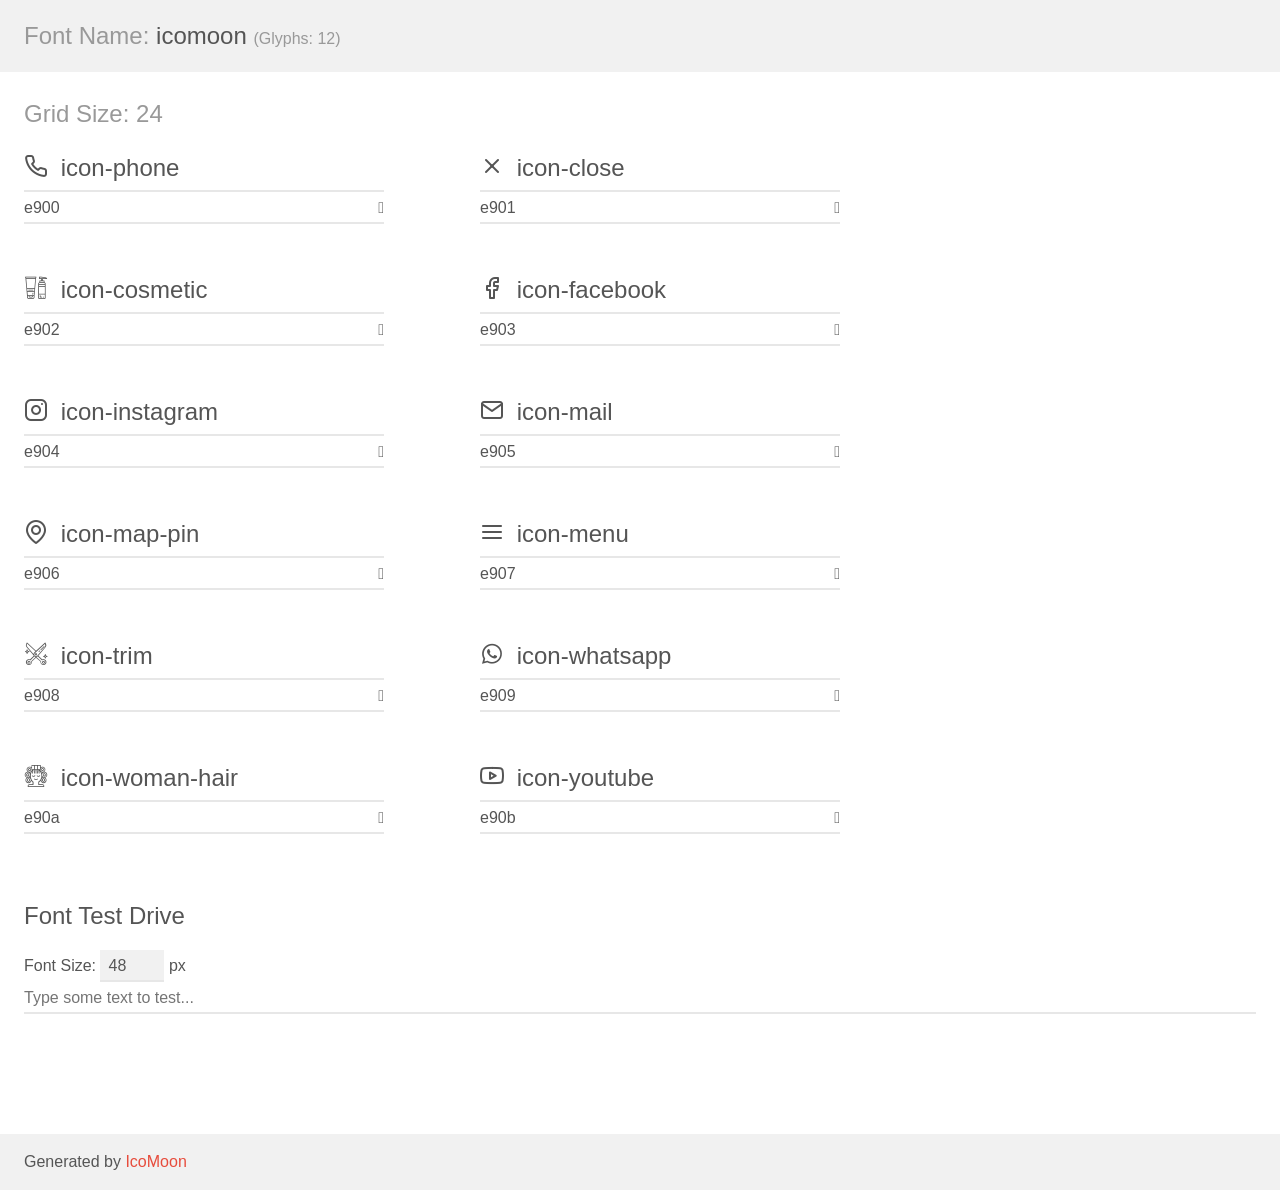
==== assets/fonts/demo.html @ 81ce6b9a "menu/icons" ====
<!doctype html>
<html>
<head>
    <meta charset="utf-8">
    <title>IcoMoon Demo</title>
    <meta name="description" content="An Icon Font Generated By IcoMoon.io">
    <meta name="viewport" content="width=device-width, initial-scale=1">
    <link rel="stylesheet" href="demo-files/demo.css">
    <link rel="stylesheet" href="style.css"></head>
<body>
    <div class="bgc1 clearfix">
        <h1 class="mhmm mvm"><span class="fgc1">Font Name:</span> icomoon <small class="fgc1">(Glyphs:&nbsp;12)</small></h1>
    </div>
    <div class="clearfix mhl ptl">
        <h1 class="mvm mtn fgc1">Grid Size: 24</h1>
        <div class="glyph fs1">
            <div class="clearfix bshadow0 pbs">
                <span class="icon-phone"></span>
                <span class="mls"> icon-phone</span>
            </div>
            <fieldset class="fs0 size1of1 clearfix hidden-false">
                <input type="text" readonly value="e900" class="unit size1of2" />
                <input type="text" maxlength="1" readonly value="&#xe900;" class="unitRight size1of2 talign-right" />
            </fieldset>
            <div class="fs0 bshadow0 clearfix hidden-true">
                <span class="unit pvs fgc1">liga: </span>
                <input type="text" readonly value="" class="liga unitRight" />
            </div>
        </div>
        <div class="glyph fs1">
            <div class="clearfix bshadow0 pbs">
                <span class="icon-close"></span>
                <span class="mls"> icon-close</span>
            </div>
            <fieldset class="fs0 size1of1 clearfix hidden-false">
                <input type="text" readonly value="e901" class="unit size1of2" />
                <input type="text" maxlength="1" readonly value="&#xe901;" class="unitRight size1of2 talign-right" />
            </fieldset>
            <div class="fs0 bshadow0 clearfix hidden-true">
                <span class="unit pvs fgc1">liga: </span>
                <input type="text" readonly value="" class="liga unitRight" />
            </div>
        </div>
        <div class="glyph fs1">
            <div class="clearfix bshadow0 pbs">
                <span class="icon-cosmetic"></span>
                <span class="mls"> icon-cosmetic</span>
            </div>
            <fieldset class="fs0 size1of1 clearfix hidden-false">
                <input type="text" readonly value="e902" class="unit size1of2" />
                <input type="text" maxlength="1" readonly value="&#xe902;" class="unitRight size1of2 talign-right" />
            </fieldset>
            <div class="fs0 bshadow0 clearfix hidden-true">
                <span class="unit pvs fgc1">liga: </span>
                <input type="text" readonly value="" class="liga unitRight" />
            </div>
        </div>
        <div class="glyph fs1">
            <div class="clearfix bshadow0 pbs">
                <span class="icon-facebook"></span>
                <span class="mls"> icon-facebook</span>
            </div>
            <fieldset class="fs0 size1of1 clearfix hidden-false">
                <input type="text" readonly value="e903" class="unit size1of2" />
                <input type="text" maxlength="1" readonly value="&#xe903;" class="unitRight size1of2 talign-right" />
            </fieldset>
            <div class="fs0 bshadow0 clearfix hidden-true">
                <span class="unit pvs fgc1">liga: </span>
                <input type="text" readonly value="" class="liga unitRight" />
            </div>
        </div>
        <div class="glyph fs1">
            <div class="clearfix bshadow0 pbs">
                <span class="icon-instagram"></span>
                <span class="mls"> icon-instagram</span>
            </div>
            <fieldset class="fs0 size1of1 clearfix hidden-false">
                <input type="text" readonly value="e904" class="unit size1of2" />
                <input type="text" maxlength="1" readonly value="&#xe904;" class="unitRight size1of2 talign-right" />
            </fieldset>
            <div class="fs0 bshadow0 clearfix hidden-true">
                <span class="unit pvs fgc1">liga: </span>
                <input type="text" readonly value="" class="liga unitRight" />
            </div>
        </div>
        <div class="glyph fs1">
            <div class="clearfix bshadow0 pbs">
                <span class="icon-mail"></span>
                <span class="mls"> icon-mail</span>
            </div>
            <fieldset class="fs0 size1of1 clearfix hidden-false">
                <input type="text" readonly value="e905" class="unit size1of2" />
                <input type="text" maxlength="1" readonly value="&#xe905;" class="unitRight size1of2 talign-right" />
            </fieldset>
            <div class="fs0 bshadow0 clearfix hidden-true">
                <span class="unit pvs fgc1">liga: </span>
                <input type="text" readonly value="" class="liga unitRight" />
            </div>
        </div>
        <div class="glyph fs1">
            <div class="clearfix bshadow0 pbs">
                <span class="icon-map-pin"></span>
                <span class="mls"> icon-map-pin</span>
            </div>
            <fieldset class="fs0 size1of1 clearfix hidden-false">
                <input type="text" readonly value="e906" class="unit size1of2" />
                <input type="text" maxlength="1" readonly value="&#xe906;" class="unitRight size1of2 talign-right" />
            </fieldset>
            <div class="fs0 bshadow0 clearfix hidden-true">
                <span class="unit pvs fgc1">liga: </span>
                <input type="text" readonly value="" class="liga unitRight" />
            </div>
        </div>
        <div class="glyph fs1">
            <div class="clearfix bshadow0 pbs">
                <span class="icon-menu"></span>
                <span class="mls"> icon-menu</span>
            </div>
            <fieldset class="fs0 size1of1 clearfix hidden-false">
                <input type="text" readonly value="e907" class="unit size1of2" />
                <input type="text" maxlength="1" readonly value="&#xe907;" class="unitRight size1of2 talign-right" />
            </fieldset>
            <div class="fs0 bshadow0 clearfix hidden-true">
                <span class="unit pvs fgc1">liga: </span>
                <input type="text" readonly value="" class="liga unitRight" />
            </div>
        </div>
        <div class="glyph fs1">
            <div class="clearfix bshadow0 pbs">
                <span class="icon-trim"></span>
                <span class="mls"> icon-trim</span>
            </div>
            <fieldset class="fs0 size1of1 clearfix hidden-false">
                <input type="text" readonly value="e908" class="unit size1of2" />
                <input type="text" maxlength="1" readonly value="&#xe908;" class="unitRight size1of2 talign-right" />
            </fieldset>
            <div class="fs0 bshadow0 clearfix hidden-true">
                <span class="unit pvs fgc1">liga: </span>
                <input type="text" readonly value="" class="liga unitRight" />
            </div>
        </div>
        <div class="glyph fs1">
            <div class="clearfix bshadow0 pbs">
                <span class="icon-whatsapp"></span>
                <span class="mls"> icon-whatsapp</span>
            </div>
            <fieldset class="fs0 size1of1 clearfix hidden-false">
                <input type="text" readonly value="e909" class="unit size1of2" />
                <input type="text" maxlength="1" readonly value="&#xe909;" class="unitRight size1of2 talign-right" />
            </fieldset>
            <div class="fs0 bshadow0 clearfix hidden-true">
                <span class="unit pvs fgc1">liga: </span>
                <input type="text" readonly value="" class="liga unitRight" />
            </div>
        </div>
        <div class="glyph fs1">
            <div class="clearfix bshadow0 pbs">
                <span class="icon-woman-hair"></span>
                <span class="mls"> icon-woman-hair</span>
            </div>
            <fieldset class="fs0 size1of1 clearfix hidden-false">
                <input type="text" readonly value="e90a" class="unit size1of2" />
                <input type="text" maxlength="1" readonly value="&#xe90a;" class="unitRight size1of2 talign-right" />
            </fieldset>
            <div class="fs0 bshadow0 clearfix hidden-true">
                <span class="unit pvs fgc1">liga: </span>
                <input type="text" readonly value="" class="liga unitRight" />
            </div>
        </div>
        <div class="glyph fs1">
            <div class="clearfix bshadow0 pbs">
                <span class="icon-youtube"></span>
                <span class="mls"> icon-youtube</span>
            </div>
            <fieldset class="fs0 size1of1 clearfix hidden-false">
                <input type="text" readonly value="e90b" class="unit size1of2" />
                <input type="text" maxlength="1" readonly value="&#xe90b;" class="unitRight size1of2 talign-right" />
            </fieldset>
            <div class="fs0 bshadow0 clearfix hidden-true">
                <span class="unit pvs fgc1">liga: </span>
                <input type="text" readonly value="" class="liga unitRight" />
            </div>
        </div>
    </div>

    <!--[if gt IE 8]><!-->
    <div class="mhl clearfix mbl">
        <h1>Font Test Drive</h1>
        <label>
            Font Size: <input id="fontSize" type="number" class="textbox0 mbm"
            min="8" value="48" />
            px
        </label>
        <input id="testText" type="text" class="phl size1of1 mvl"
        placeholder="Type some text to test..." value=""/>
        <div id="testDrive" class="icon-" style="font-family: icomoon">&nbsp;
        </div>
    </div>
    <!--<![endif]-->
    <div class="bgc1 clearfix">
        <p class="mhl">Generated by <a href="https://icomoon.io/app">IcoMoon</a></p>
    </div>

    <script src="demo-files/demo.js"></script>
</body>
</html>
---- assets/fonts/demo-files/demo.css ----
body {
  padding: 0;
  margin: 0;
  font-family: sans-serif;
  font-size: 1em;
  line-height: 1.5;
  color: #555;
  background: #fff;
}
h1 {
  font-size: 1.5em;
  font-weight: normal;
}
small {
  font-size: .66666667em;
}
a {
  color: #e74c3c;
  text-decoration: none;
}
a:hover, a:focus {
  box-shadow: 0 1px #e74c3c;
}
.bshadow0, input {
  box-shadow: inset 0 -2px #e7e7e7;
}
input:hover {
  box-shadow: inset 0 -2px #ccc;
}
input, fieldset {
  font-family: sans-serif;
  font-size: 1em;
  margin: 0;
  padding: 0;
  border: 0;
}
input {
  color: inherit;
  line-height: 1.5;
  height: 1.5em;
  padding: .25em 0;
}
input:focus {
  outline: none;
  box-shadow: inset 0 -2px #449fdb;
}
.glyph {
  font-size: 16px;
  width: 15em;
  padding-bottom: 1em;
  margin-right: 4em;
  margin-bottom: 1em;
  float: left;
  overflow: hidden;
}
.liga {
  width: 80%;
  width: calc(100% - 2.5em);
}
.talign-right {
  text-align: right;
}
.talign-center {
  text-align: center;
}
.bgc1 {
  background: #f1f1f1;
}
.fgc1 {
  color: #999;
}
.fgc0 {
  color: #000;
}
p {
  margin-top: 1em;
  margin-bottom: 1em;
}
.mvm {
  margin-top: .75em;
  margin-bottom: .75em;
}
.mtn {
  margin-top: 0;
}
.mtl, .mal {
  margin-top: 1.5em;
}
.mbl, .mal {
  margin-bottom: 1.5em;
}
.mal, .mhl {
  margin-left: 1.5em;
  margin-right: 1.5em;
}
.mhmm {
  margin-left: 1em;
  margin-right: 1em;
}
.mls {
  margin-left: .25em;
}
.ptl {
  padding-top: 1.5em;
}
.pbs, .pvs {
  padding-bottom: .25em;
}
.pvs, .pts {
  padding-top: .25em;
}
.unit {
  float: left;
}
.unitRight {
  float: right;
}
.size1of2 {
  width: 50%;
}
.size1of1 {
  width: 100%;
}
.clearfix:before, .clearfix:after {
  content: " ";
  display: table;
}
.clearfix:after {
  clear: both;
}
.hidden-true {
  display: none;
}
.textbox0 {
  width: 3em;
  background: #f1f1f1;
  padding: .25em .5em;
  line-height: 1.5;
  height: 1.5em;
}
#testDrive {
  display: block;
  padding-top: 24px;
  line-height: 1.5;
}
.fs0 {
  font-size: 16px;
}
.fs1 {
  font-size: 24px;
}
---- assets/fonts/style.css ----
@font-face {
  font-family: 'icomoon';
  src:  url('fonts/icomoon.eot?o0es2t');
  src:  url('fonts/icomoon.eot?o0es2t#iefix') format('embedded-opentype'),
    url('fonts/icomoon.ttf?o0es2t') format('truetype'),
    url('fonts/icomoon.woff?o0es2t') format('woff'),
    url('fonts/icomoon.svg?o0es2t#icomoon') format('svg');
  font-weight: normal;
  font-style: normal;
  font-display: block;
}

[class^="icon-"], [class*=" icon-"] {
  /* use !important to prevent issues with browser extensions that change fonts */
  font-family: 'icomoon' !important;
  speak: never;
  font-style: normal;
  font-weight: normal;
  font-variant: normal;
  text-transform: none;
  line-height: 1;

  /* Better Font Rendering =========== */
  -webkit-font-smoothing: antialiased;
  -moz-osx-font-smoothing: grayscale;
}

.icon-phone:before {
  content: "\e900";
}
.icon-close:before {
  content: "\e901";
}
.icon-cosmetic:before {
  content: "\e902";
}
.icon-facebook:before {
  content: "\e903";
}
.icon-instagram:before {
  content: "\e904";
}
.icon-mail:before {
  content: "\e905";
}
.icon-map-pin:before {
  content: "\e906";
}
.icon-menu:before {
  content: "\e907";
}
.icon-trim:before {
  content: "\e908";
}
.icon-whatsapp:before {
  content: "\e909";
}
.icon-woman-hair:before {
  content: "\e90a";
}
.icon-youtube:before {
  content: "\e90b";
}
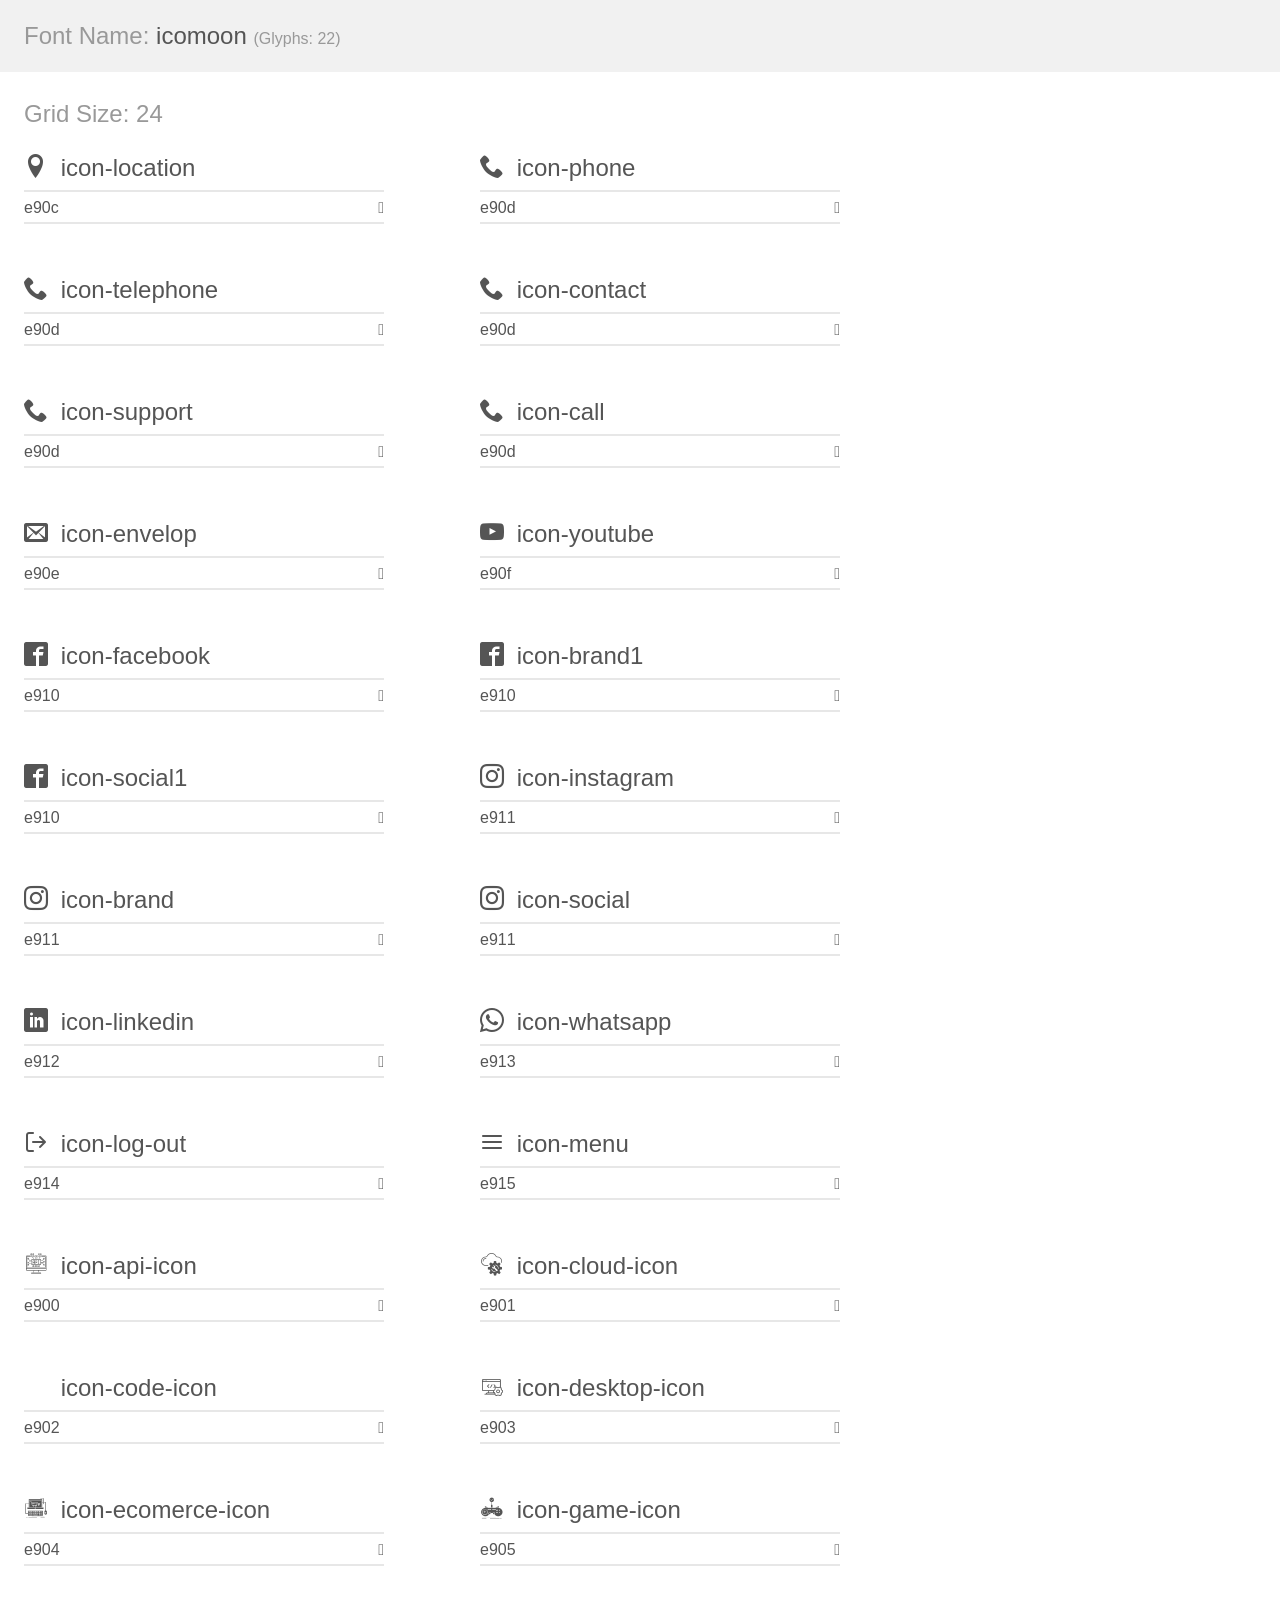
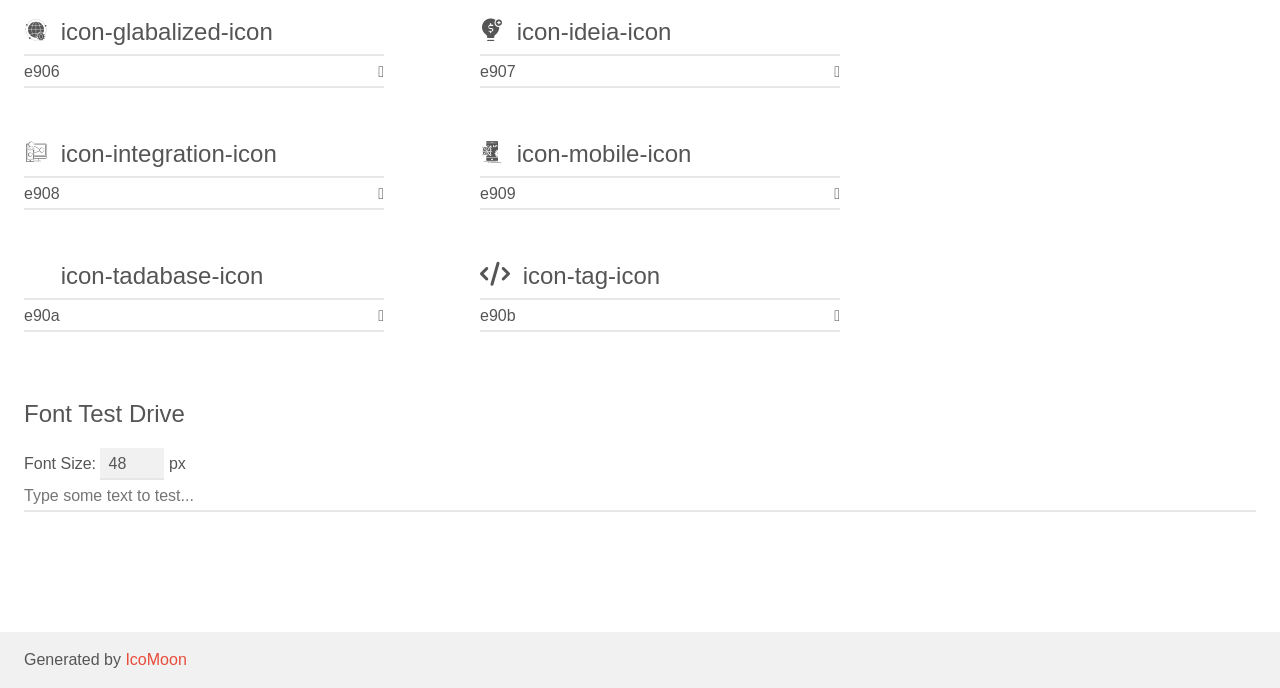
==== commit 6e7b99f2: "Add files via upload" ====
--- a/assets/fonts/demo.html
+++ b/assets/fonts/demo.html
@@ -9,16 +9,268 @@
     <link rel="stylesheet" href="style.css"></head>
 <body>
     <div class="bgc1 clearfix">
-        <h1 class="mhmm mvm"><span class="fgc1">Font Name:</span> icomoon <small class="fgc1">(Glyphs:&nbsp;12)</small></h1>
+        <h1 class="mhmm mvm"><span class="fgc1">Font Name:</span> icomoon <small class="fgc1">(Glyphs:&nbsp;22)</small></h1>
     </div>
     <div class="clearfix mhl ptl">
         <h1 class="mvm mtn fgc1">Grid Size: 24</h1>
         <div class="glyph fs1">
             <div class="clearfix bshadow0 pbs">
+                <span class="icon-location"></span>
+                <span class="mls"> icon-location</span>
+            </div>
+            <fieldset class="fs0 size1of1 clearfix hidden-false">
+                <input type="text" readonly value="e90c" class="unit size1of2" />
+                <input type="text" maxlength="1" readonly value="&#xe90c;" class="unitRight size1of2 talign-right" />
+            </fieldset>
+            <div class="fs0 bshadow0 clearfix hidden-true">
+                <span class="unit pvs fgc1">liga: </span>
+                <input type="text" readonly value="" class="liga unitRight" />
+            </div>
+        </div>
+        <div class="glyph fs1">
+            <div class="clearfix bshadow0 pbs">
                 <span class="icon-phone"></span>
                 <span class="mls"> icon-phone</span>
             </div>
             <fieldset class="fs0 size1of1 clearfix hidden-false">
+                <input type="text" readonly value="e90d" class="unit size1of2" />
+                <input type="text" maxlength="1" readonly value="&#xe90d;" class="unitRight size1of2 talign-right" />
+            </fieldset>
+            <div class="fs0 bshadow0 clearfix hidden-true">
+                <span class="unit pvs fgc1">liga: </span>
+                <input type="text" readonly value="" class="liga unitRight" />
+            </div>
+        </div>
+        <div class="glyph fs1">
+            <div class="clearfix bshadow0 pbs">
+                <span class="icon-telephone"></span>
+                <span class="mls"> icon-telephone</span>
+            </div>
+            <fieldset class="fs0 size1of1 clearfix hidden-false">
+                <input type="text" readonly value="e90d" class="unit size1of2" />
+                <input type="text" maxlength="1" readonly value="&#xe90d;" class="unitRight size1of2 talign-right" />
+            </fieldset>
+            <div class="fs0 bshadow0 clearfix hidden-true">
+                <span class="unit pvs fgc1">liga: </span>
+                <input type="text" readonly value="" class="liga unitRight" />
+            </div>
+        </div>
+        <div class="glyph fs1">
+            <div class="clearfix bshadow0 pbs">
+                <span class="icon-contact"></span>
+                <span class="mls"> icon-contact</span>
+            </div>
+            <fieldset class="fs0 size1of1 clearfix hidden-false">
+                <input type="text" readonly value="e90d" class="unit size1of2" />
+                <input type="text" maxlength="1" readonly value="&#xe90d;" class="unitRight size1of2 talign-right" />
+            </fieldset>
+            <div class="fs0 bshadow0 clearfix hidden-true">
+                <span class="unit pvs fgc1">liga: </span>
+                <input type="text" readonly value="" class="liga unitRight" />
+            </div>
+        </div>
+        <div class="glyph fs1">
+            <div class="clearfix bshadow0 pbs">
+                <span class="icon-support"></span>
+                <span class="mls"> icon-support</span>
+            </div>
+            <fieldset class="fs0 size1of1 clearfix hidden-false">
+                <input type="text" readonly value="e90d" class="unit size1of2" />
+                <input type="text" maxlength="1" readonly value="&#xe90d;" class="unitRight size1of2 talign-right" />
+            </fieldset>
+            <div class="fs0 bshadow0 clearfix hidden-true">
+                <span class="unit pvs fgc1">liga: </span>
+                <input type="text" readonly value="" class="liga unitRight" />
+            </div>
+        </div>
+        <div class="glyph fs1">
+            <div class="clearfix bshadow0 pbs">
+                <span class="icon-call"></span>
+                <span class="mls"> icon-call</span>
+            </div>
+            <fieldset class="fs0 size1of1 clearfix hidden-false">
+                <input type="text" readonly value="e90d" class="unit size1of2" />
+                <input type="text" maxlength="1" readonly value="&#xe90d;" class="unitRight size1of2 talign-right" />
+            </fieldset>
+            <div class="fs0 bshadow0 clearfix hidden-true">
+                <span class="unit pvs fgc1">liga: </span>
+                <input type="text" readonly value="" class="liga unitRight" />
+            </div>
+        </div>
+        <div class="glyph fs1">
+            <div class="clearfix bshadow0 pbs">
+                <span class="icon-envelop"></span>
+                <span class="mls"> icon-envelop</span>
+            </div>
+            <fieldset class="fs0 size1of1 clearfix hidden-false">
+                <input type="text" readonly value="e90e" class="unit size1of2" />
+                <input type="text" maxlength="1" readonly value="&#xe90e;" class="unitRight size1of2 talign-right" />
+            </fieldset>
+            <div class="fs0 bshadow0 clearfix hidden-true">
+                <span class="unit pvs fgc1">liga: </span>
+                <input type="text" readonly value="" class="liga unitRight" />
+            </div>
+        </div>
+        <div class="glyph fs1">
+            <div class="clearfix bshadow0 pbs">
+                <span class="icon-youtube"></span>
+                <span class="mls"> icon-youtube</span>
+            </div>
+            <fieldset class="fs0 size1of1 clearfix hidden-false">
+                <input type="text" readonly value="e90f" class="unit size1of2" />
+                <input type="text" maxlength="1" readonly value="&#xe90f;" class="unitRight size1of2 talign-right" />
+            </fieldset>
+            <div class="fs0 bshadow0 clearfix hidden-true">
+                <span class="unit pvs fgc1">liga: </span>
+                <input type="text" readonly value="" class="liga unitRight" />
+            </div>
+        </div>
+        <div class="glyph fs1">
+            <div class="clearfix bshadow0 pbs">
+                <span class="icon-facebook"></span>
+                <span class="mls"> icon-facebook</span>
+            </div>
+            <fieldset class="fs0 size1of1 clearfix hidden-false">
+                <input type="text" readonly value="e910" class="unit size1of2" />
+                <input type="text" maxlength="1" readonly value="&#xe910;" class="unitRight size1of2 talign-right" />
+            </fieldset>
+            <div class="fs0 bshadow0 clearfix hidden-true">
+                <span class="unit pvs fgc1">liga: </span>
+                <input type="text" readonly value="" class="liga unitRight" />
+            </div>
+        </div>
+        <div class="glyph fs1">
+            <div class="clearfix bshadow0 pbs">
+                <span class="icon-brand1"></span>
+                <span class="mls"> icon-brand1</span>
+            </div>
+            <fieldset class="fs0 size1of1 clearfix hidden-false">
+                <input type="text" readonly value="e910" class="unit size1of2" />
+                <input type="text" maxlength="1" readonly value="&#xe910;" class="unitRight size1of2 talign-right" />
+            </fieldset>
+            <div class="fs0 bshadow0 clearfix hidden-true">
+                <span class="unit pvs fgc1">liga: </span>
+                <input type="text" readonly value="" class="liga unitRight" />
+            </div>
+        </div>
+        <div class="glyph fs1">
+            <div class="clearfix bshadow0 pbs">
+                <span class="icon-social1"></span>
+                <span class="mls"> icon-social1</span>
+            </div>
+            <fieldset class="fs0 size1of1 clearfix hidden-false">
+                <input type="text" readonly value="e910" class="unit size1of2" />
+                <input type="text" maxlength="1" readonly value="&#xe910;" class="unitRight size1of2 talign-right" />
+            </fieldset>
+            <div class="fs0 bshadow0 clearfix hidden-true">
+                <span class="unit pvs fgc1">liga: </span>
+                <input type="text" readonly value="" class="liga unitRight" />
+            </div>
+        </div>
+        <div class="glyph fs1">
+            <div class="clearfix bshadow0 pbs">
+                <span class="icon-instagram"></span>
+                <span class="mls"> icon-instagram</span>
+            </div>
+            <fieldset class="fs0 size1of1 clearfix hidden-false">
+                <input type="text" readonly value="e911" class="unit size1of2" />
+                <input type="text" maxlength="1" readonly value="&#xe911;" class="unitRight size1of2 talign-right" />
+            </fieldset>
+            <div class="fs0 bshadow0 clearfix hidden-true">
+                <span class="unit pvs fgc1">liga: </span>
+                <input type="text" readonly value="" class="liga unitRight" />
+            </div>
+        </div>
+        <div class="glyph fs1">
+            <div class="clearfix bshadow0 pbs">
+                <span class="icon-brand"></span>
+                <span class="mls"> icon-brand</span>
+            </div>
+            <fieldset class="fs0 size1of1 clearfix hidden-false">
+                <input type="text" readonly value="e911" class="unit size1of2" />
+                <input type="text" maxlength="1" readonly value="&#xe911;" class="unitRight size1of2 talign-right" />
+            </fieldset>
+            <div class="fs0 bshadow0 clearfix hidden-true">
+                <span class="unit pvs fgc1">liga: </span>
+                <input type="text" readonly value="" class="liga unitRight" />
+            </div>
+        </div>
+        <div class="glyph fs1">
+            <div class="clearfix bshadow0 pbs">
+                <span class="icon-social"></span>
+                <span class="mls"> icon-social</span>
+            </div>
+            <fieldset class="fs0 size1of1 clearfix hidden-false">
+                <input type="text" readonly value="e911" class="unit size1of2" />
+                <input type="text" maxlength="1" readonly value="&#xe911;" class="unitRight size1of2 talign-right" />
+            </fieldset>
+            <div class="fs0 bshadow0 clearfix hidden-true">
+                <span class="unit pvs fgc1">liga: </span>
+                <input type="text" readonly value="" class="liga unitRight" />
+            </div>
+        </div>
+        <div class="glyph fs1">
+            <div class="clearfix bshadow0 pbs">
+                <span class="icon-linkedin"></span>
+                <span class="mls"> icon-linkedin</span>
+            </div>
+            <fieldset class="fs0 size1of1 clearfix hidden-false">
+                <input type="text" readonly value="e912" class="unit size1of2" />
+                <input type="text" maxlength="1" readonly value="&#xe912;" class="unitRight size1of2 talign-right" />
+            </fieldset>
+            <div class="fs0 bshadow0 clearfix hidden-true">
+                <span class="unit pvs fgc1">liga: </span>
+                <input type="text" readonly value="" class="liga unitRight" />
+            </div>
+        </div>
+        <div class="glyph fs1">
+            <div class="clearfix bshadow0 pbs">
+                <span class="icon-whatsapp"></span>
+                <span class="mls"> icon-whatsapp</span>
+            </div>
+            <fieldset class="fs0 size1of1 clearfix hidden-false">
+                <input type="text" readonly value="e913" class="unit size1of2" />
+                <input type="text" maxlength="1" readonly value="&#xe913;" class="unitRight size1of2 talign-right" />
+            </fieldset>
+            <div class="fs0 bshadow0 clearfix hidden-true">
+                <span class="unit pvs fgc1">liga: </span>
+                <input type="text" readonly value="" class="liga unitRight" />
+            </div>
+        </div>
+        <div class="glyph fs1">
+            <div class="clearfix bshadow0 pbs">
+                <span class="icon-log-out"></span>
+                <span class="mls"> icon-log-out</span>
+            </div>
+            <fieldset class="fs0 size1of1 clearfix hidden-false">
+                <input type="text" readonly value="e914" class="unit size1of2" />
+                <input type="text" maxlength="1" readonly value="&#xe914;" class="unitRight size1of2 talign-right" />
+            </fieldset>
+            <div class="fs0 bshadow0 clearfix hidden-true">
+                <span class="unit pvs fgc1">liga: </span>
+                <input type="text" readonly value="" class="liga unitRight" />
+            </div>
+        </div>
+        <div class="glyph fs1">
+            <div class="clearfix bshadow0 pbs">
+                <span class="icon-menu"></span>
+                <span class="mls"> icon-menu</span>
+            </div>
+            <fieldset class="fs0 size1of1 clearfix hidden-false">
+                <input type="text" readonly value="e915" class="unit size1of2" />
+                <input type="text" maxlength="1" readonly value="&#xe915;" class="unitRight size1of2 talign-right" />
+            </fieldset>
+            <div class="fs0 bshadow0 clearfix hidden-true">
+                <span class="unit pvs fgc1">liga: </span>
+                <input type="text" readonly value="" class="liga unitRight" />
+            </div>
+        </div>
+        <div class="glyph fs1">
+            <div class="clearfix bshadow0 pbs">
+                <span class="icon-api-icon"></span>
+                <span class="mls"> icon-api-icon</span>
+            </div>
+            <fieldset class="fs0 size1of1 clearfix hidden-false">
                 <input type="text" readonly value="e900" class="unit size1of2" />
                 <input type="text" maxlength="1" readonly value="&#xe900;" class="unitRight size1of2 talign-right" />
             </fieldset>
@@ -29,8 +281,8 @@
         </div>
         <div class="glyph fs1">
             <div class="clearfix bshadow0 pbs">
-                <span class="icon-close"></span>
-                <span class="mls"> icon-close</span>
+                <span class="icon-cloud-icon"></span>
+                <span class="mls"> icon-cloud-icon</span>
             </div>
             <fieldset class="fs0 size1of1 clearfix hidden-false">
                 <input type="text" readonly value="e901" class="unit size1of2" />
@@ -43,8 +295,8 @@
         </div>
         <div class="glyph fs1">
             <div class="clearfix bshadow0 pbs">
-                <span class="icon-cosmetic"></span>
-                <span class="mls"> icon-cosmetic</span>
+                <span class="icon-code-icon"></span>
+                <span class="mls"> icon-code-icon</span>
             </div>
             <fieldset class="fs0 size1of1 clearfix hidden-false">
                 <input type="text" readonly value="e902" class="unit size1of2" />
@@ -57,8 +309,8 @@
         </div>
         <div class="glyph fs1">
             <div class="clearfix bshadow0 pbs">
-                <span class="icon-facebook"></span>
-                <span class="mls"> icon-facebook</span>
+                <span class="icon-desktop-icon"></span>
+                <span class="mls"> icon-desktop-icon</span>
             </div>
             <fieldset class="fs0 size1of1 clearfix hidden-false">
                 <input type="text" readonly value="e903" class="unit size1of2" />
@@ -71,8 +323,8 @@
         </div>
         <div class="glyph fs1">
             <div class="clearfix bshadow0 pbs">
-                <span class="icon-instagram"></span>
-                <span class="mls"> icon-instagram</span>
+                <span class="icon-ecomerce-icon"></span>
+                <span class="mls"> icon-ecomerce-icon</span>
             </div>
             <fieldset class="fs0 size1of1 clearfix hidden-false">
                 <input type="text" readonly value="e904" class="unit size1of2" />
@@ -85,8 +337,8 @@
         </div>
         <div class="glyph fs1">
             <div class="clearfix bshadow0 pbs">
-                <span class="icon-mail"></span>
-                <span class="mls"> icon-mail</span>
+                <span class="icon-game-icon"></span>
+                <span class="mls"> icon-game-icon</span>
             </div>
             <fieldset class="fs0 size1of1 clearfix hidden-false">
                 <input type="text" readonly value="e905" class="unit size1of2" />
@@ -99,8 +351,8 @@
         </div>
         <div class="glyph fs1">
             <div class="clearfix bshadow0 pbs">
-                <span class="icon-map-pin"></span>
-                <span class="mls"> icon-map-pin</span>
+                <span class="icon-glabalized-icon"></span>
+                <span class="mls"> icon-glabalized-icon</span>
             </div>
             <fieldset class="fs0 size1of1 clearfix hidden-false">
                 <input type="text" readonly value="e906" class="unit size1of2" />
@@ -113,8 +365,8 @@
         </div>
         <div class="glyph fs1">
             <div class="clearfix bshadow0 pbs">
-                <span class="icon-menu"></span>
-                <span class="mls"> icon-menu</span>
+                <span class="icon-ideia-icon"></span>
+                <span class="mls"> icon-ideia-icon</span>
             </div>
             <fieldset class="fs0 size1of1 clearfix hidden-false">
                 <input type="text" readonly value="e907" class="unit size1of2" />
@@ -127,8 +379,8 @@
         </div>
         <div class="glyph fs1">
             <div class="clearfix bshadow0 pbs">
-                <span class="icon-trim"></span>
-                <span class="mls"> icon-trim</span>
+                <span class="icon-integration-icon"></span>
+                <span class="mls"> icon-integration-icon</span>
             </div>
             <fieldset class="fs0 size1of1 clearfix hidden-false">
                 <input type="text" readonly value="e908" class="unit size1of2" />
@@ -141,8 +393,8 @@
         </div>
         <div class="glyph fs1">
             <div class="clearfix bshadow0 pbs">
-                <span class="icon-whatsapp"></span>
-                <span class="mls"> icon-whatsapp</span>
+                <span class="icon-mobile-icon"></span>
+                <span class="mls"> icon-mobile-icon</span>
             </div>
             <fieldset class="fs0 size1of1 clearfix hidden-false">
                 <input type="text" readonly value="e909" class="unit size1of2" />
@@ -155,8 +407,8 @@
         </div>
         <div class="glyph fs1">
             <div class="clearfix bshadow0 pbs">
-                <span class="icon-woman-hair"></span>
-                <span class="mls"> icon-woman-hair</span>
+                <span class="icon-tadabase-icon"></span>
+                <span class="mls"> icon-tadabase-icon</span>
             </div>
             <fieldset class="fs0 size1of1 clearfix hidden-false">
                 <input type="text" readonly value="e90a" class="unit size1of2" />
@@ -169,8 +421,8 @@
         </div>
         <div class="glyph fs1">
             <div class="clearfix bshadow0 pbs">
-                <span class="icon-youtube"></span>
-                <span class="mls"> icon-youtube</span>
+                <span class="icon-tag-icon"></span>
+                <span class="mls"> icon-tag-icon</span>
             </div>
             <fieldset class="fs0 size1of1 clearfix hidden-false">
                 <input type="text" readonly value="e90b" class="unit size1of2" />
--- a/assets/fonts/style.css
+++ b/assets/fonts/style.css
@@ -1,10 +1,10 @@
 @font-face {
   font-family: 'icomoon';
-  src:  url('fonts/icomoon.eot?o0es2t');
-  src:  url('fonts/icomoon.eot?o0es2t#iefix') format('embedded-opentype'),
-    url('fonts/icomoon.ttf?o0es2t') format('truetype'),
-    url('fonts/icomoon.woff?o0es2t') format('woff'),
-    url('fonts/icomoon.svg?o0es2t#icomoon') format('svg');
+  src:  url('fonts/icomoon.eot?fvdeta');
+  src:  url('fonts/icomoon.eot?fvdeta#iefix') format('embedded-opentype'),
+    url('fonts/icomoon.ttf?fvdeta') format('truetype'),
+    url('fonts/icomoon.woff?fvdeta') format('woff'),
+    url('fonts/icomoon.svg?fvdeta#icomoon') format('svg');
   font-weight: normal;
   font-style: normal;
   font-display: block;
@@ -25,39 +25,93 @@
   -moz-osx-font-smoothing: grayscale;
 }
 
+.icon-location:before {
+  content: "\e90c";
+}
 .icon-phone:before {
+  content: "\e90d";
+}
+.icon-telephone:before {
+  content: "\e90d";
+}
+.icon-contact:before {
+  content: "\e90d";
+}
+.icon-support:before {
+  content: "\e90d";
+}
+.icon-call:before {
+  content: "\e90d";
+}
+.icon-envelop:before {
+  content: "\e90e";
+}
+.icon-youtube:before {
+  content: "\e90f";
+}
+.icon-facebook:before {
+  content: "\e910";
+}
+.icon-brand1:before {
+  content: "\e910";
+}
+.icon-social1:before {
+  content: "\e910";
+}
+.icon-instagram:before {
+  content: "\e911";
+}
+.icon-brand:before {
+  content: "\e911";
+}
+.icon-social:before {
+  content: "\e911";
+}
+.icon-linkedin:before {
+  content: "\e912";
+}
+.icon-whatsapp:before {
+  content: "\e913";
+}
+.icon-log-out:before {
+  content: "\e914";
+}
+.icon-menu:before {
+  content: "\e915";
+}
+.icon-api-icon:before {
   content: "\e900";
 }
-.icon-close:before {
+.icon-cloud-icon:before {
   content: "\e901";
 }
-.icon-cosmetic:before {
+.icon-code-icon:before {
   content: "\e902";
 }
-.icon-facebook:before {
+.icon-desktop-icon:before {
   content: "\e903";
 }
-.icon-instagram:before {
+.icon-ecomerce-icon:before {
   content: "\e904";
 }
-.icon-mail:before {
+.icon-game-icon:before {
   content: "\e905";
 }
-.icon-map-pin:before {
+.icon-glabalized-icon:before {
   content: "\e906";
 }
-.icon-menu:before {
+.icon-ideia-icon:before {
   content: "\e907";
 }
-.icon-trim:before {
+.icon-integration-icon:before {
   content: "\e908";
 }
-.icon-whatsapp:before {
+.icon-mobile-icon:before {
   content: "\e909";
 }
-.icon-woman-hair:before {
+.icon-tadabase-icon:before {
   content: "\e90a";
 }
-.icon-youtube:before {
+.icon-tag-icon:before {
   content: "\e90b";
 }
